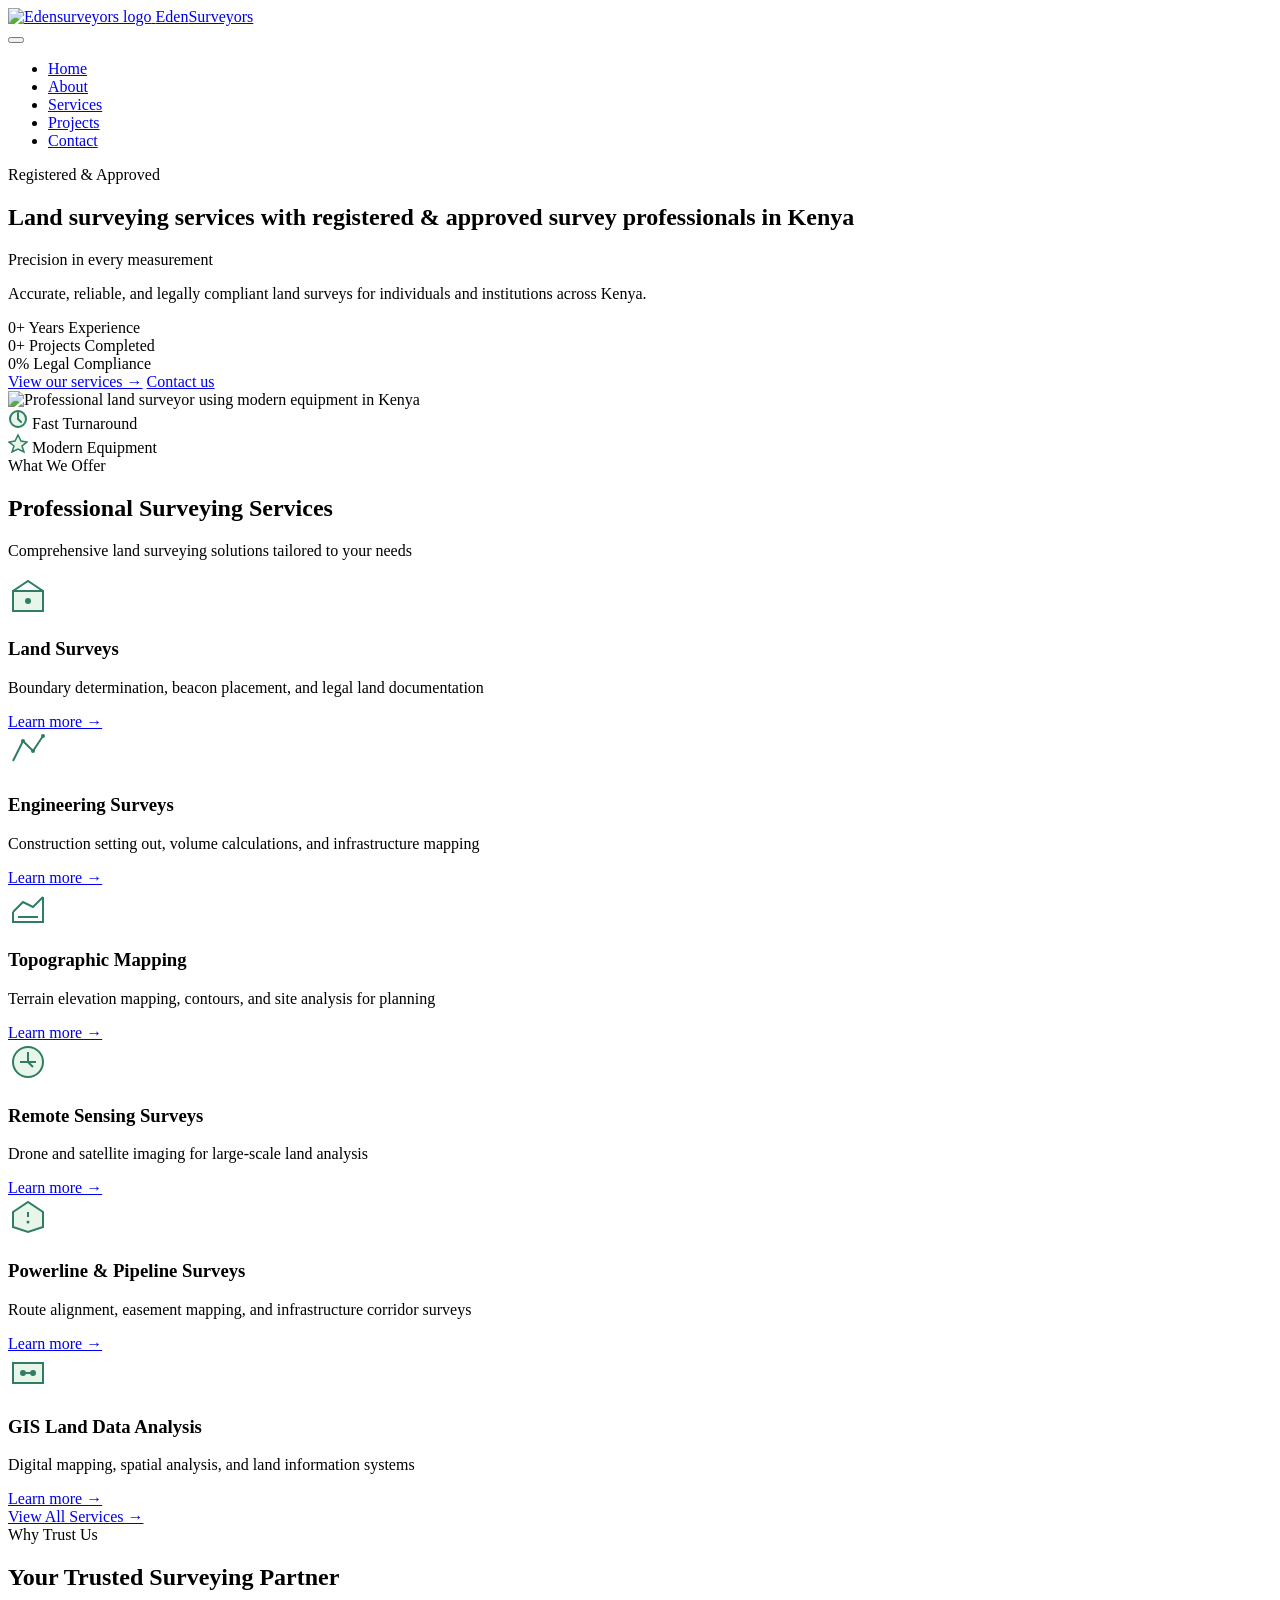
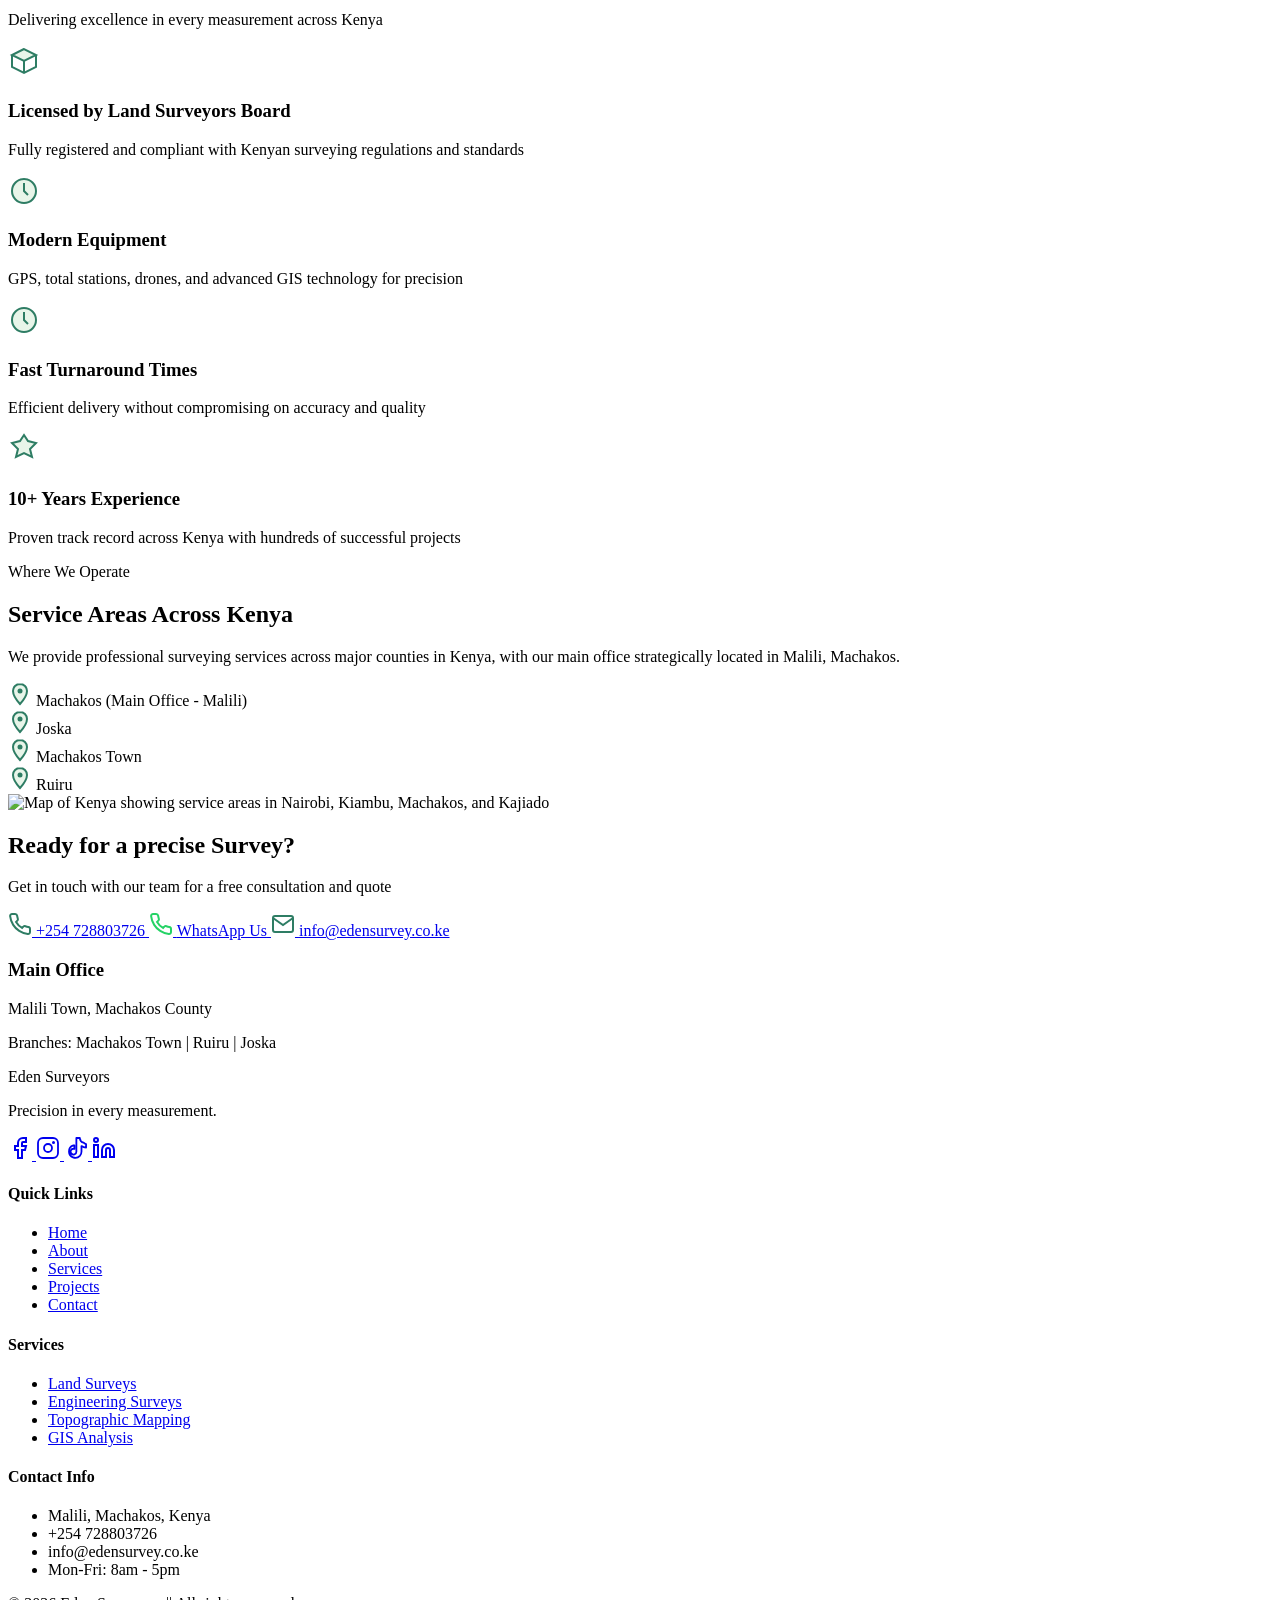
==== index.html @ 84f847ff "initial commit" ====
<!DOCTYPE html>
<html lang="en">

<head>
    <meta charset="UTF-8">
    <meta name="viewport" content="width=device-width, initial-scale=1.0, viewport-fit=cover">
    <title>Eden Surveyors | Precision in Every Measurement</title>
    <meta name="description"
        content="Eden Surveyors is registered & approved to provide land, engineering, and topographic surveys in Nairobi, Joska, Machakos, and Kiambu. Fast, accurate, and legally compliant.">
    <meta name="keywords"
        content="Eden surveyors, land surveyors Kenya, boundary survey Nairobi, topographic survey Machakos, licensed surveyor Kiambu, engineering surveys, GIS mapping Kenya">
    <meta name="author" content="Eden Surveyors">
    <meta name="robots" content="index, follow">
    <link rel="canonical" href="https://edensurvey.co.ke/">

    <!--<base href="/site/"> -->

    <!-- Open Graph / Social Media Meta Tags -->
    <meta property="og:title" content="Eden Surveyors | Licensed Land Surveyors in Kenya">
    <meta property="og:description"
        content="Precision in every measurement. Accurate, reliable, and legally compliant land surveys.">
    <meta property="og:image" content="https://edensurvey.co.ke/assets/images/og-image.jpg">
    <meta property="og:url" content="https://edensurvey.co.ke/">
    <meta property="og:type" content="website">

    <!-- Twitter Card -->
    <meta name="twitter:card" content="summary_large_image">
    <meta name="twitter:title" content="Eden Surveys | Licensed Land Surveyors in Kenya">
    <meta name="twitter:description"
        content="Precision in every measurement. Accurate, reliable, and legally compliant land surveys.">

    <!-- Preconnect for Performance -->
    <link rel="preconnect" href="https://fonts.googleapis.com">
    <link rel="preconnect" href="https://fonts.gstatic.com" crossorigin>

    <!-- Stylesheet -->
    <link rel="stylesheet" href="https://edensurvey.co.ke/assets/css/style.css">

    <!-- Favicon -->
    <link rel="icon" type="image/x-icon" href="https://edensurvey.co.ke/favicon.ico">
    <link rel="apple-touch-icon" href="https://edensurvey.co.ke/assets/images/apple-touch-icon.png">


</head>

<body>

    <!-- Header / Navigation -->
    <header class="site-header">
        <div class="container">
            <div class="logo">
                <a href="https://edensurvey.co.ke">
                    <img src="https://edensurvey.co.ke/assets/images/logo.webp" alt="Edensurveyors logo" width="50"
                        height="50" loading="lazy">
                    <span class="logo-text">Eden<span class="logo-highlight">Surveyors</span></span>
                </a>
            </div>
            <button class="mobile-menu-btn" aria-label="Menu">
                <span></span>
                <span></span>
                <span></span>
            </button>
            <nav>
                <ul>
                    <li><a href="https://edensurvey.co.ke" class="active">Home</a></li>
                    <li><a href="https://edensurvey.co.ke/about">About</a></li>
                    <li><a href="https://edensurvey.co.ke/services">Services</a></li>
                    <li><a href="https://edensurvey.co.ke/projects">Projects</a></li>
                    <li><a href="https://edensurvey.co.ke/contact">Contact</a></li>
                </ul>
            </nav>
        </div>
    </header>

    <main>
        <!-- Hero Section  -->
        <section class="hero">
            <div class="container">
                <div class="hero-grid">
                    <div class="hero-content">
                        <div class="hero-badge">Registered & Approved</div>
                        <h1>Land surveying services with registered & approved survey professionals <span
                                class="highlight">in Kenya</span></h1>
                        <p class="tagline">Precision in every measurement</p>
                        <p class="hero-description">Accurate, reliable, and legally compliant land surveys for
                            individuals and institutions across Kenya.</p>
                        <div class="hero-stats">
                            <div class="stat">
                                <span class="stat-number" data-target="10">0</span><span class="stat-suffix">+</span>
                                <span class="stat-label">Years Experience</span>
                            </div>
                            <div class="stat">
                                <span class="stat-number" data-target="500">0</span><span class="stat-suffix">+</span>
                                <span class="stat-label">Projects Completed</span>
                            </div>
                            <div class="stat">
                                <span class="stat-number" data-target="100">0</span><span class="stat-suffix">%</span>
                                <span class="stat-label">Legal Compliance</span>
                            </div>
                        </div>
                        <div class="cta-buttons">
                            <a href="services" class="btn btn-primary">View our services →</a>
                            <a href="contact" class="btn btn-secondary">Contact us</a>
                        </div>
                    </div>
                    <div class="hero-image">
                        <div class="image-wrapper">
                            <img src="https://edensurvey.co.ke/assets/images/Gnss-config.webp"
                                alt="Professional land surveyor using modern equipment in Kenya" width="600"
                                height="500" loading="eager">
                            <div class="floating-card card-1">
                                <svg width="20" height="20" viewBox="0 0 20 20" fill="none">
                                    <circle cx="10" cy="10" r="8" stroke="#2E7D64" stroke-width="2" fill="#E8F5E9" />
                                    <path d="M10 4V10L13 13" stroke="#2E7D64" stroke-width="2" stroke-linecap="round" />
                                </svg>
                                <span>Fast Turnaround</span>
                            </div>
                            <div class="floating-card card-2">
                                <svg width="20" height="20" viewBox="0 0 20 20" fill="none">
                                    <path d="M10 2L13 8L19 9L14 13L16 19L10 16L4 19L6 13L1 9L7 8L10 2Z" fill="#E8F5E9"
                                        stroke="#2E7D64" stroke-width="1.5" />
                                </svg>
                                <span>Modern Equipment</span>
                            </div>
                        </div>
                    </div>
                </div>
            </div>
        </section>

        <!-- Services Snapshot Section -->
        <section class="services-snapshot">
            <div class="container">
                <div class="section-header">
                    <span class="section-tag">What We Offer</span>
                    <h2>Professional Surveying Services</h2>
                    <p>Comprehensive land surveying solutions tailored to your needs</p>
                </div>
                <div class="service-grid">
                    <div class="service-card">
                        <div class="service-icon">
                            <svg width="40" height="40" viewBox="0 0 40 40" fill="none">
                                <rect x="5" y="15" width="30" height="20" stroke="#2E7D64" stroke-width="2"
                                    fill="#E8F5E9" />
                                <path d="M5 15L20 5L35 15" stroke="#2E7D64" stroke-width="2" fill="none" />
                                <circle cx="20" cy="25" r="3" fill="#2E7D64" />
                            </svg>
                        </div>
                        <h3>Land Surveys</h3>
                        <p>Boundary determination, beacon placement, and legal land documentation</p>
                        <a href="services#land-surveys" class="read-more">Learn more →</a>
                    </div>
                    <div class="service-card">
                        <div class="service-icon">
                            <svg width="40" height="40" viewBox="0 0 40 40" fill="none">
                                <path d="M5 30L15 10L25 20L35 5" stroke="#2E7D64" stroke-width="2" fill="none" />
                                <circle cx="15" cy="10" r="2" fill="#2E7D64" />
                                <circle cx="25" cy="20" r="2" fill="#2E7D64" />
                                <circle cx="35" cy="5" r="2" fill="#2E7D64" />
                            </svg>
                        </div>
                        <h3>Engineering Surveys</h3>
                        <p>Construction setting out, volume calculations, and infrastructure mapping</p>
                        <a href="services#engineering-surveys" class="read-more">Learn more →</a>
                    </div>
                    <div class="service-card">
                        <div class="service-icon">
                            <svg width="40" height="40" viewBox="0 0 40 40" fill="none">
                                <path d="M5 25L15 15L25 20L35 10" stroke="#2E7D64" stroke-width="2" fill="none" />
                                <path d="M5 25L5 35L35 35L35 10" stroke="#2E7D64" stroke-width="2" fill="none" />
                                <path d="M10 30H30" stroke="#2E7D64" stroke-width="2" />
                            </svg>
                        </div>
                        <h3>Topographic Mapping</h3>
                        <p>Terrain elevation mapping, contours, and site analysis for planning</p>
                        <a href="services#topographic-mapping" class="read-more">Learn more →</a>
                    </div>
                    <div class="service-card">
                        <div class="service-icon">
                            <svg width="40" height="40" viewBox="0 0 40 40" fill="none">
                                <circle cx="20" cy="20" r="15" stroke="#2E7D64" stroke-width="2" fill="#E8F5E9" />
                                <path d="M20 10V20L25 25" stroke="#2E7D64" stroke-width="2" />
                                <path d="M12 20H28" stroke="#2E7D64" stroke-width="2" />
                            </svg>
                        </div>
                        <h3>Remote Sensing Surveys</h3>
                        <p>Drone and satellite imaging for large-scale land analysis</p>
                        <a href="services#remote-sensing" class="read-more">Learn more →</a>
                    </div>
                    <div class="service-card">
                        <div class="service-icon">
                            <svg width="40" height="40" viewBox="0 0 40 40" fill="none">
                                <path d="M5 15L20 5L35 15V30L20 35L5 30V15Z" stroke="#2E7D64" stroke-width="2"
                                    fill="#E8F5E9" />
                                <path d="M20 15V20" stroke="#2E7D64" stroke-width="2" />
                                <circle cx="20" cy="25" r="1.5" fill="#2E7D64" />
                            </svg>
                        </div>
                        <h3>Powerline & Pipeline Surveys</h3>
                        <p>Route alignment, easement mapping, and infrastructure corridor surveys</p>
                        <a href="services#powerline-pipeline" class="read-more">Learn more →</a>
                    </div>
                    <div class="service-card">
                        <div class="service-icon">
                            <svg width="40" height="40" viewBox="0 0 40 40" fill="none">
                                <rect x="5" y="10" width="30" height="20" stroke="#2E7D64" stroke-width="2"
                                    fill="#E8F5E9" />
                                <circle cx="15" cy="20" r="3" fill="#2E7D64" />
                                <circle cx="25" cy="20" r="3" fill="#2E7D64" />
                                <path d="M18 20L22 20" stroke="#2E7D64" stroke-width="2" />
                            </svg>
                        </div>
                        <h3>GIS Land Data Analysis</h3>
                        <p>Digital mapping, spatial analysis, and land information systems</p>
                        <a href="services#gis-analysis" class="read-more">Learn more →</a>
                    </div>
                </div>
                <div class="services-cta">
                    <a href="services" class="btn btn-outline">View All Services →</a>
                </div>
            </div>
        </section>

        <!-- Why Choose Us Section -->
        <section class="why-choose">
            <div class="container">
                <div class="section-header">
                    <span class="section-tag">Why Trust Us</span>
                    <h2>Your Trusted Surveying Partner</h2>
                    <p>Delivering excellence in every measurement across Kenya</p>
                </div>
                <div class="features-grid">
                    <div class="feature-card">
                        <div class="feature-icon">
                            <svg width="32" height="32" viewBox="0 0 32 32" fill="none">
                                <path d="M16 4L4 10L16 16L28 10L16 4Z" stroke="#2E7D64" stroke-width="2"
                                    fill="#E8F5E9" />
                                <path d="M4 10V22L16 28L28 22V10" stroke="#2E7D64" stroke-width="2" fill="none" />
                                <path d="M16 16V28" stroke="#2E7D64" stroke-width="2" />
                            </svg>
                        </div>
                        <h3>Licensed by Land Surveyors Board</h3>
                        <p>Fully registered and compliant with Kenyan surveying regulations and standards</p>
                    </div>
                    <div class="feature-card">
                        <div class="feature-icon">
                            <svg width="32" height="32" viewBox="0 0 32 32" fill="none">
                                <circle cx="16" cy="16" r="12" stroke="#2E7D64" stroke-width="2" fill="#E8F5E9" />
                                <path d="M16 8V16L20 20" stroke="#2E7D64" stroke-width="2" />
                            </svg>
                        </div>
                        <h3>Modern Equipment</h3>
                        <p>GPS, total stations, drones, and advanced GIS technology for precision</p>
                    </div>
                    <div class="feature-card">
                        <div class="feature-icon">
                            <svg width="32" height="32" viewBox="0 0 32 32" fill="none">
                                <path
                                    d="M16 28C22.6274 28 28 22.6274 28 16C28 9.37258 22.6274 4 16 4C9.37258 4 4 9.37258 4 16C4 22.6274 9.37258 28 16 28Z"
                                    stroke="#2E7D64" stroke-width="2" fill="#E8F5E9" />
                                <path d="M16 8V16L20 20" stroke="#2E7D64" stroke-width="2" />
                            </svg>
                        </div>
                        <h3>Fast Turnaround Times</h3>
                        <p>Efficient delivery without compromising on accuracy and quality</p>
                    </div>
                    <div class="feature-card">
                        <div class="feature-icon">
                            <svg width="32" height="32" viewBox="0 0 32 32" fill="none">
                                <path d="M16 2L20 8L28 10L22 16L24 24L16 20L8 24L10 16L4 10L12 8L16 2Z" stroke="#2E7D64"
                                    stroke-width="2" fill="#E8F5E9" />
                            </svg>
                        </div>
                        <h3>10+ Years Experience</h3>
                        <p>Proven track record across Kenya with hundreds of successful projects</p>
                    </div>
                </div>
            </div>
        </section>

        <!-- Service Areas Section -->
        <section class="service-areas">
            <div class="container">
                <div class="areas-wrapper">
                    <div class="areas-content">
                        <span class="section-tag">Where We Operate</span>
                        <h2>Service Areas Across Kenya</h2>
                        <p>We provide professional surveying services across major counties in Kenya, with our main
                            office strategically located in Malili, Machakos.</p>
                        <div class="areas-list">
                            <div class="area-item">
                                <svg width="24" height="24" viewBox="0 0 24 24" fill="none">
                                    <path d="M12 2C8.13 2 5 5.13 5 9c0 5.25 7 13 7 13s7-7.75 7-13c0-3.87-3.13-7-7-7z"
                                        stroke="#2E7D64" stroke-width="2" fill="#E8F5E9" />
                                    <circle cx="12" cy="9" r="2.5" fill="#2E7D64" />
                                </svg>
                                <span>Machakos (Main Office - Malili)</span>
                            </div>
                            <div class="area-item">
                                <svg width="24" height="24" viewBox="0 0 24 24" fill="none">
                                    <path d="M12 2C8.13 2 5 5.13 5 9c0 5.25 7 13 7 13s7-7.75 7-13c0-3.87-3.13-7-7-7z"
                                        stroke="#2E7D64" stroke-width="2" fill="#E8F5E9" />
                                    <circle cx="12" cy="9" r="2.5" fill="#2E7D64" />
                                </svg>
                                <span>Joska</span>
                            </div>
                            <div class="area-item">
                                <svg width="24" height="24" viewBox="0 0 24 24" fill="none">
                                    <path d="M12 2C8.13 2 5 5.13 5 9c0 5.25 7 13 7 13s7-7.75 7-13c0-3.87-3.13-7-7-7z"
                                        stroke="#2E7D64" stroke-width="2" fill="#E8F5E9" />
                                    <circle cx="12" cy="9" r="2.5" fill="#2E7D64" />
                                </svg>
                                <span>Machakos Town</span>
                            </div>
                            <div class="area-item">
                                <svg width="24" height="24" viewBox="0 0 24 24" fill="none">
                                    <path d="M12 2C8.13 2 5 5.13 5 9c0 5.25 7 13 7 13s7-7.75 7-13c0-3.87-3.13-7-7-7z"
                                        stroke="#2E7D64" stroke-width="2" fill="#E8F5E9" />
                                    <circle cx="12" cy="9" r="2.5" fill="#2E7D64" />
                                </svg>
                                <span>Ruiru</span>
                            </div>
                        </div>
                    </div>
                    <div class="areas-map">
                        <img src="https://edensurvey.co.ke/assets/images/Gnss-config.webp"
                            alt="Map of Kenya showing service areas in Nairobi, Kiambu, Machakos, and Kajiado"
                            width="400" height="300" loading="lazy">
                    </div>
                </div>
            </div>
        </section>

        <!-- Contact CTA Section -->
        <section class="contact-cta">
            <div class="container">
                <div class="cta-wrapper">
                    <div class="cta-content">
                        <h2>Ready for a precise Survey?</h2>
                        <p>Get in touch with our team for a free consultation and quote</p>
                        <div class="contact-methods">
                            <a href="tel:+254712345678" class="contact-method">
                                <svg width="24" height="24" viewBox="0 0 24 24" fill="none">
                                    <path
                                        d="M22 16.92v3a2 2 0 0 1-2.18 2 19.79 19.79 0 0 1-8.63-3.07 19.5 19.5 0 0 1-6-6 19.79 19.79 0 0 1-3.07-8.67A2 2 0 0 1 4.11 2h3a2 2 0 0 1 2 1.72c.127.96.362 1.903.7 2.81a2 2 0 0 1-.45 2.11L8.09 9.91a16 16 0 0 0 6 6l1.27-1.27a2 2 0 0 1 2.11-.45c.907.338 1.85.573 2.81.7A2 2 0 0 1 22 16.92z"
                                        stroke="#2E7D64" stroke-width="2" fill="none" />
                                </svg>
                                <span>+254 728803726</span>
                            </a>
                            <a href="https://wa.me/254728803726?text=Hello%20Eden%20Surveys%2C%20I%20need%20a%20land%20survey"
                                class="contact-method whatsapp" target="_blank">
                                <svg width="24" height="24" viewBox="0 0 24 24" fill="none">
                                    <path
                                        d="M22 16.92v3a2 2 0 0 1-2.18 2 19.79 19.79 0 0 1-8.63-3.07 19.5 19.5 0 0 1-6-6 19.79 19.79 0 0 1-3.07-8.67A2 2 0 0 1 4.11 2h3a2 2 0 0 1 2 1.72c.127.96.362 1.903.7 2.81a2 2 0 0 1-.45 2.11L8.09 9.91a16 16 0 0 0 6 6l1.27-1.27a2 2 0 0 1 2.11-.45c.907.338 1.85.573 2.81.7A2 2 0 0 1 22 16.92z"
                                        stroke="#25D366" stroke-width="2" fill="none" />
                                </svg>
                                <span>WhatsApp Us</span>
                            </a>
                            <a href="mailto:info@edensurvey.co.ke" class="contact-method">
                                <svg width="24" height="24" viewBox="0 0 24 24" fill="none">
                                    <path
                                        d="M4 4h16c1.1 0 2 .9 2 2v12c0 1.1-.9 2-2 2H4c-1.1 0-2-.9-2-2V6c0-1.1.9-2 2-2z"
                                        stroke="#2E7D64" stroke-width="2" fill="none" />
                                    <polyline points="22,6 12,13 2,6" stroke="#2E7D64" stroke-width="2" fill="none" />
                                </svg>
                                <span>info@edensurvey.co.ke</span>
                            </a>
                        </div>
                    </div>
                    <div class="cta-branch">
                        <h3>Main Office</h3>
                        <p>Malili Town, Machakos County</p>
                        <p>Branches: Machakos Town | Ruiru | Joska</p>
                    </div>
                </div>
            </div>
        </section>
    </main>

    <!-- Footer -->
    <footer class="site-footer">
        <div class="container">
            <div class="footer-grid">
                <div class="footer-about">
                    <div class="footer-logo">
                        <span class="logo-text">Eden <span class="logo-highlight">Surveyors</span></span>
                    </div>
                    <p>Precision in every measurement.</p>
                    <div class="social-links">
                        <a href="https://www.facebook.com/profile.php?id=61589334980556" aria-label="Facebook"
                            target="_blank">
                            <svg width="24" height="24" viewBox="0 0 24 24" fill="none">
                                <path d="M18 2h-3a5 5 0 0 0-5 5v3H7v4h3v8h4v-8h3l1-4h-4V7a1 1 0 0 1 1-1h3z"
                                    stroke="currentColor" stroke-width="2" fill="none" />
                            </svg>
                        </a>
                        <a href="https://www.instagram.com/muemaalexanderm?igsh=bmJtZWE2NGZodjVl" aria-label="Instagram"
                            target="_blank">
                            <svg width="24" height="24" viewBox="0 0 24 24" fill="none">
                                <rect x="2" y="2" width="20" height="20" rx="5" ry="5" stroke="currentColor"
                                    stroke-width="1.8" fill="none" />
                                <circle cx="12" cy="12" r="4" stroke="currentColor" stroke-width="1.8" fill="none" />
                                <circle cx="17.5" cy="6.5" r="1.5" fill="currentColor" />
                            </svg>
                        </a>
                        <a href="#" aria-label="TikTok">
                            <svg width="24" height="24" viewBox="0 0 24 24" fill="none">
                                <path
                                    d="M19.59 6.69a4.83 4.83 0 0 1-3.77-4.25V2h-3.45v13.67a2.89 2.89 0 0 1-5.2 1.74 2.89 2.89 0 0 1 2.31-4.64 2.93 2.93 0 0 1 .88.13V9.4a6.84 6.84 0 0 0-1-.05A6.33 6.33 0 0 0 5 15.64a6.34 6.34 0 0 0 10.86 4.27 6.34 6.34 0 0 0 1.63-4.28V10.1a7.76 7.76 0 0 0 4.59 1.48V8.16a4.67 4.67 0 0 1-2.49-1.47z"
                                    stroke="currentColor" stroke-width="1.8" stroke-linecap="round"
                                    stroke-linejoin="round" fill="none" />
                            </svg>
                        </a>
                        <a href="https://www.linkedin.com/in/muema-alexander-3a130a305?utm_source=share_via&utm_content=profile&utm_medium=member_android"
                            aria-label="LinkedIn" target="_blank">
                            <svg width="24" height="24" viewBox="0 0 24 24" fill="none">
                                <path d="M16 8a6 6 0 0 1 6 6v7h-4v-7a2 2 0 0 0-2-2 2 2 0 0 0-2 2v7h-4v-7a6 6 0 0 1 6-6z"
                                    stroke="currentColor" stroke-width="2" fill="none" />
                                <rect x="2" y="9" width="4" height="12" stroke="currentColor" stroke-width="2"
                                    fill="none" />
                                <circle cx="4" cy="4" r="2" stroke="currentColor" stroke-width="2" fill="none" />
                            </svg>
                        </a>
                    </div>
                </div>
                <div class="footer-links">
                    <h4>Quick Links</h4>
                    <ul>
                        <li><a href="https://edensurvey.co.ke">Home</a></li>
                        <li><a href="https://edensurvey.co.ke/about">About</a></li>
                        <li><a href="https://edensurvey.co.ke/services">Services</a></li>
                        <li><a href="https://edensurvey.co.ke/projects">Projects</a></li>
                        <li><a href="https://edensurvey.co.ke/contact">Contact</a></li>
                    </ul>
                </div>
                <div class="footer-services">
                    <h4>Services</h4>
                    <ul>
                        <li><a href="https://edensurvey.co.ke/services#land-surveys">Land Surveys</a></li>
                        <li><a href="https://edensurvey.co.ke/services#engineering-surveys">Engineering Surveys</a></li>
                        <li><a href="https://edensurvey.co.ke/services#topographic-mapping">Topographic Mapping</a></li>
                        <li><a href="https://edensurvey.co.ke/services#gis-analysis">GIS Analysis</a></li>
                    </ul>
                </div>
                <div class="footer-contact">
                    <h4>Contact Info</h4>
                    <ul>
                        <li> Malili, Machakos, Kenya</li>
                        <li> +254 728803726</li>
                        <li> info@edensurvey.co.ke</li>
                        <li> Mon-Fri: 8am - 5pm</li>
                    </ul>
                </div>
            </div>
            <div class="footer-bottom">
                <p>&copy; 2026 Eden Surveyors || All rights reserved.</p>
            </div>
        </div>
    </footer>

    <script src="https://edensurvey.co.ke/assets/js/main.js" defer></script>
    <script src="https://edensurvey.co.ke/assets/js/url-router.js" defer></script>
    <script src="https://edensurvey.co.ke/assets/js/schema.js" defer></script>
</body>

</html>
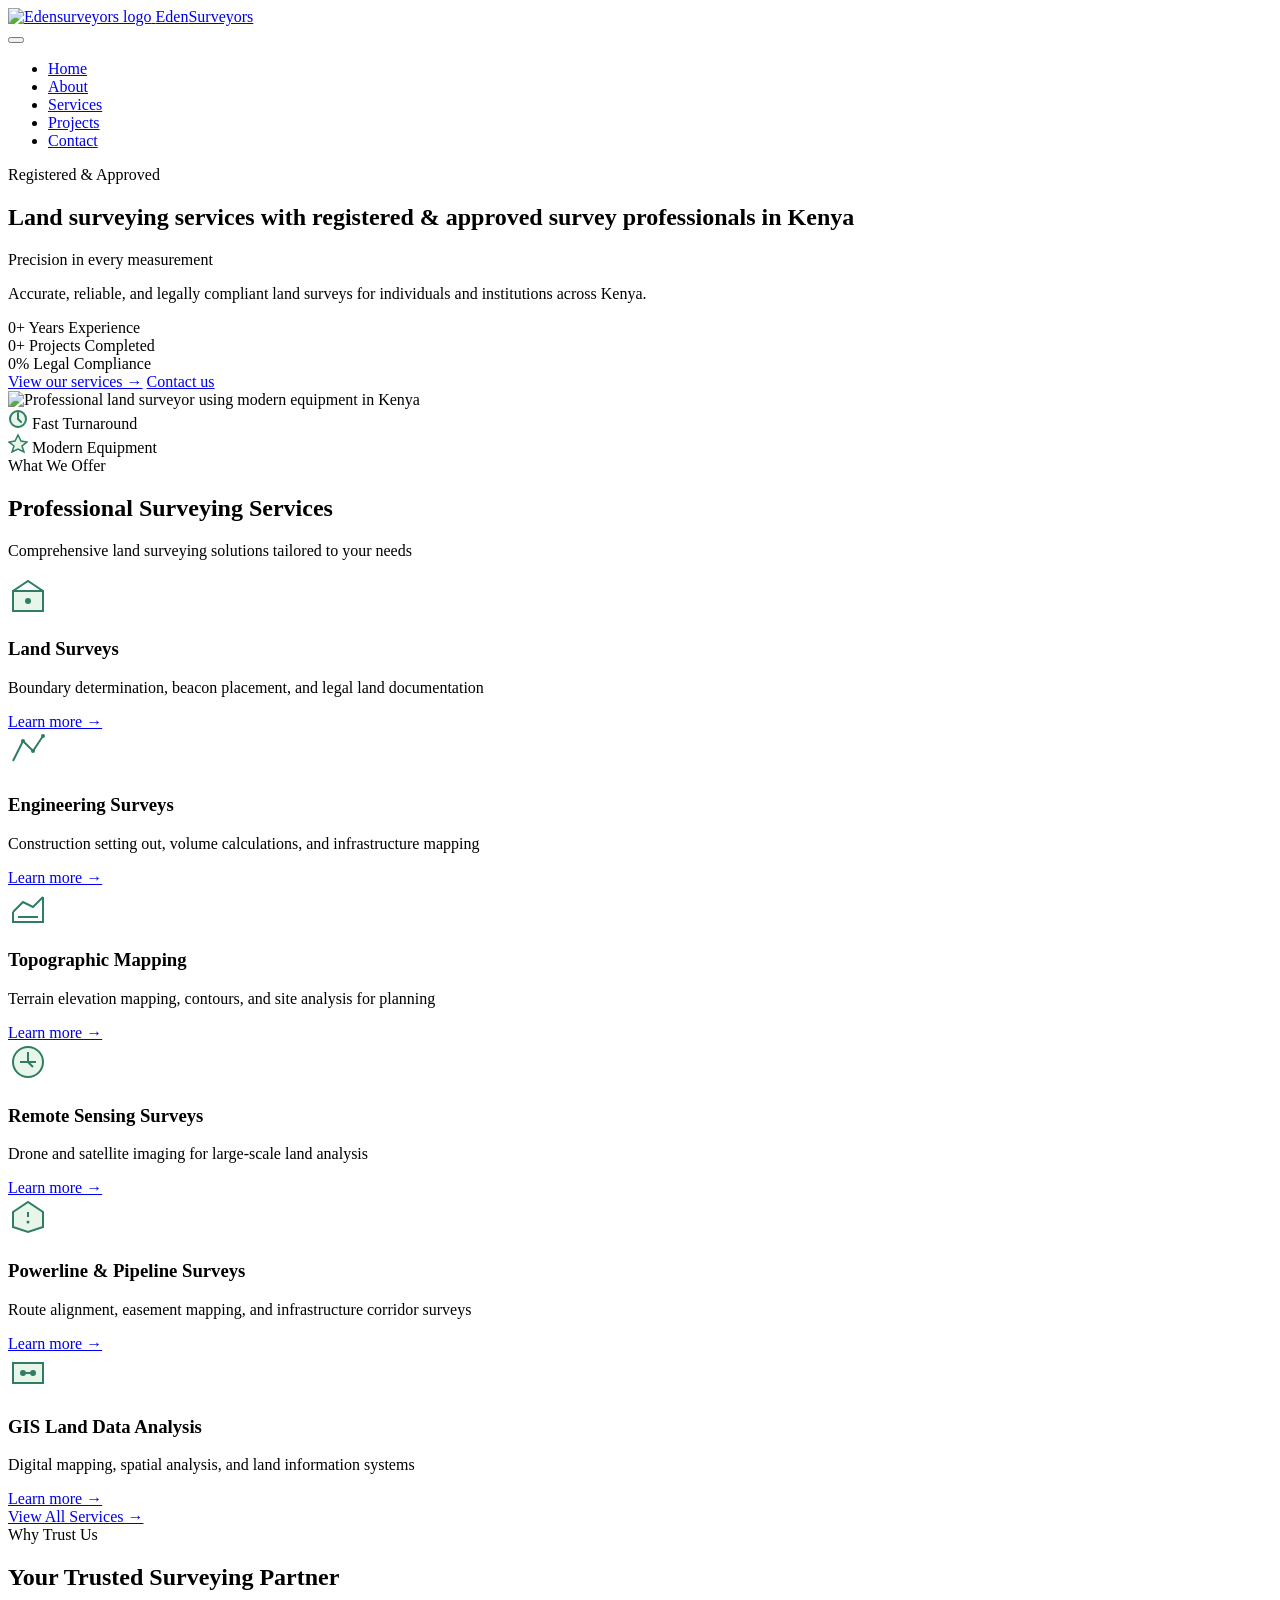
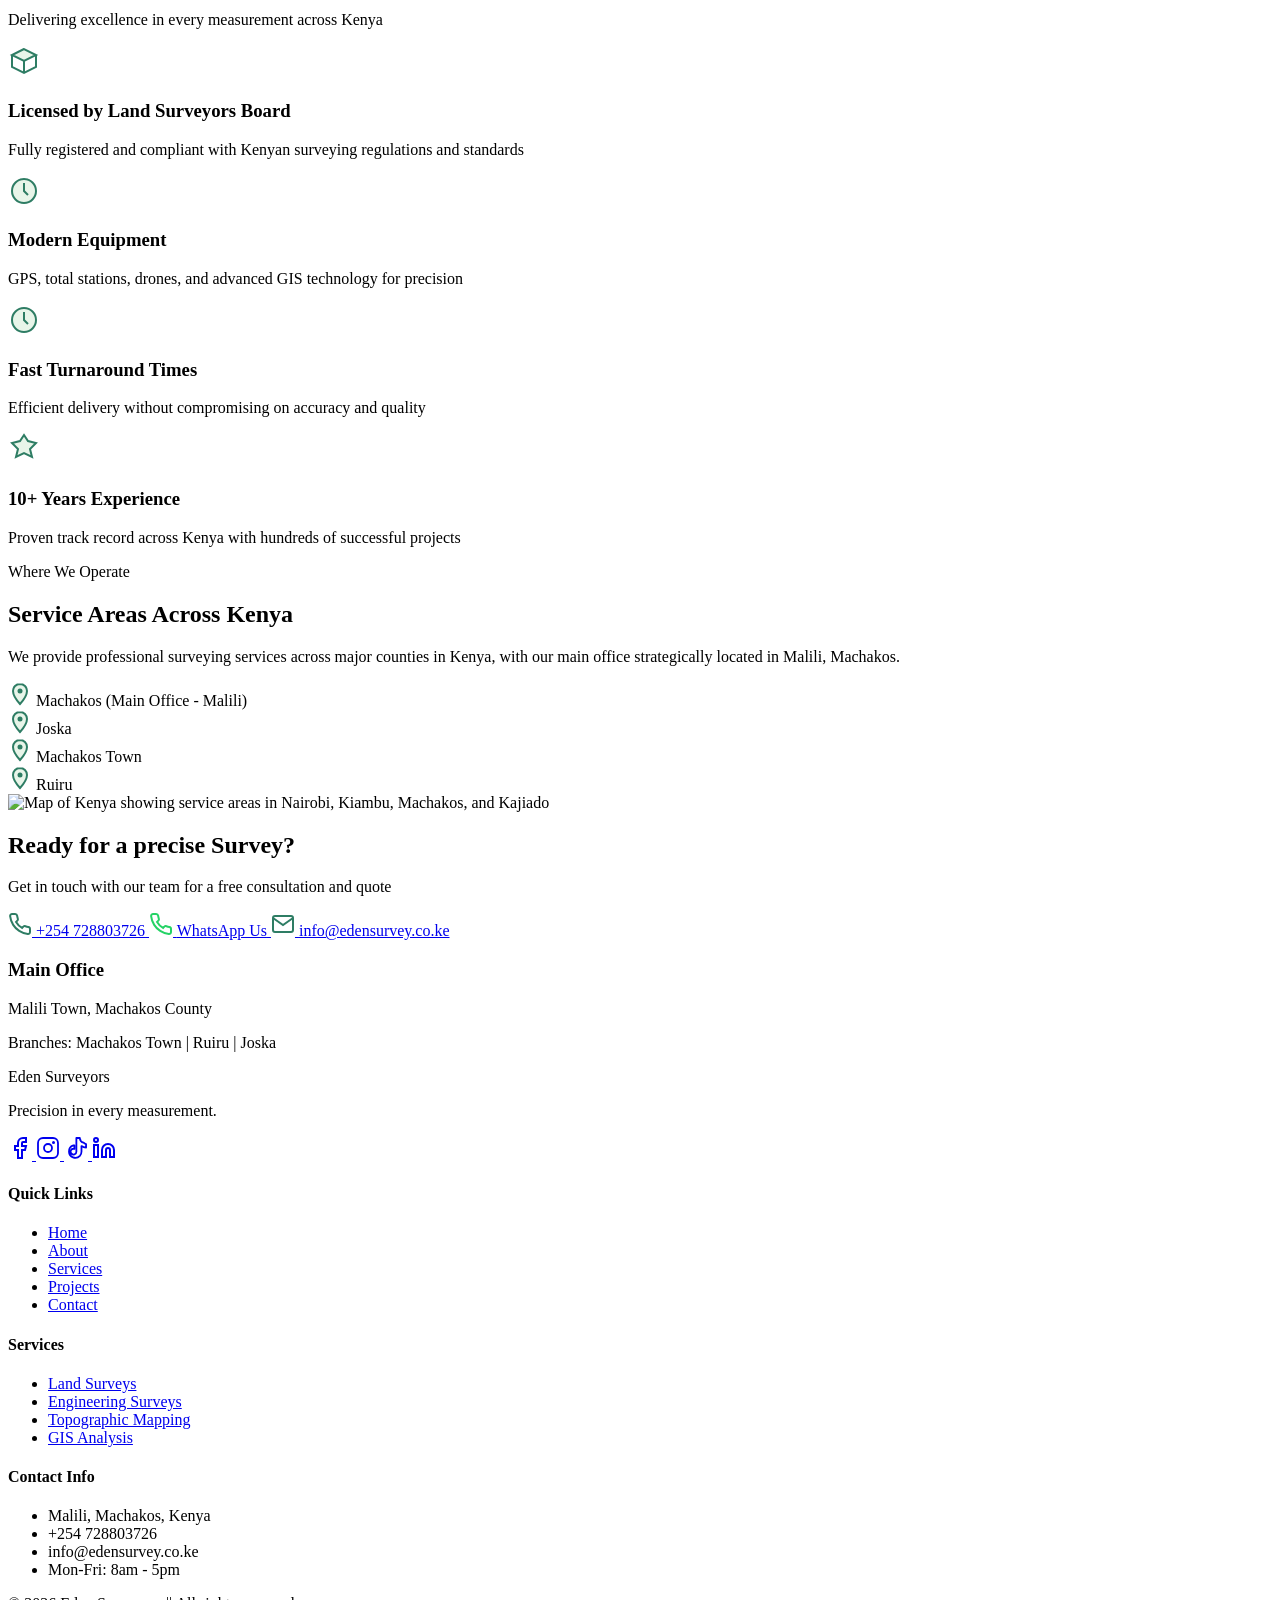
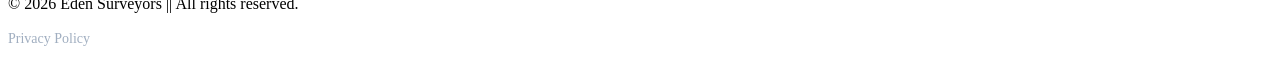
==== commit ce6d05d4: "refactor: all pages footer and favicon" ====
--- a/index.html
+++ b/index.html
@@ -19,7 +19,7 @@
     <meta property="og:title" content="Eden Surveyors | Licensed Land Surveyors in Kenya">
     <meta property="og:description"
         content="Precision in every measurement. Accurate, reliable, and legally compliant land surveys.">
-    <meta property="og:image" content="https://edensurvey.co.ke/assets/images/og-image.jpg">
+    <meta property="og:image" content="https://edensurvey.co.ke/assets/images/service1.jpeg">
     <meta property="og:url" content="https://edensurvey.co.ke/">
     <meta property="og:type" content="website">
 
@@ -454,6 +454,7 @@
             </div>
             <div class="footer-bottom">
                 <p>&copy; 2026 Eden Surveyors || All rights reserved.</p>
+                <p><a href="/privacy" style="color: #a0aec0; text-decoration: none; transition: color 0.3s ease; font-size: 0.875rem;" >Privacy Policy</a></p>
             </div>
         </div>
     </footer>
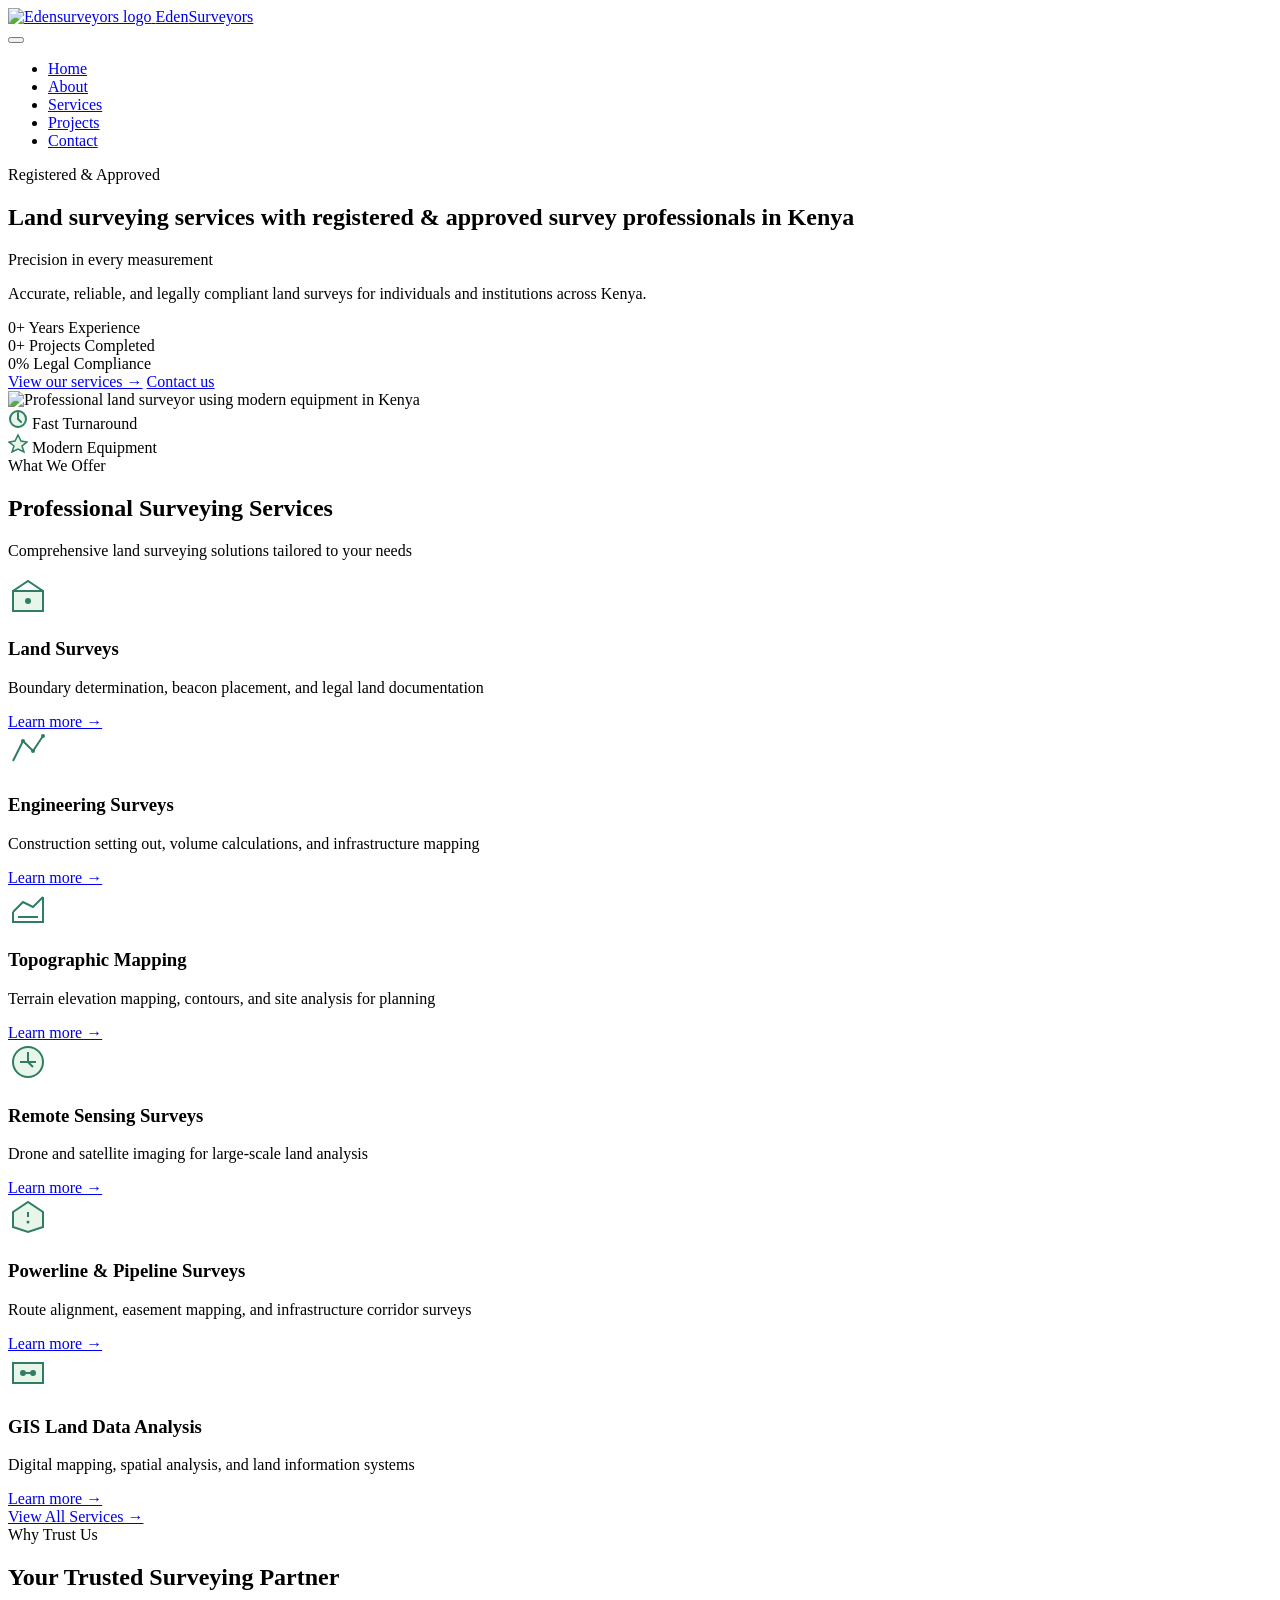
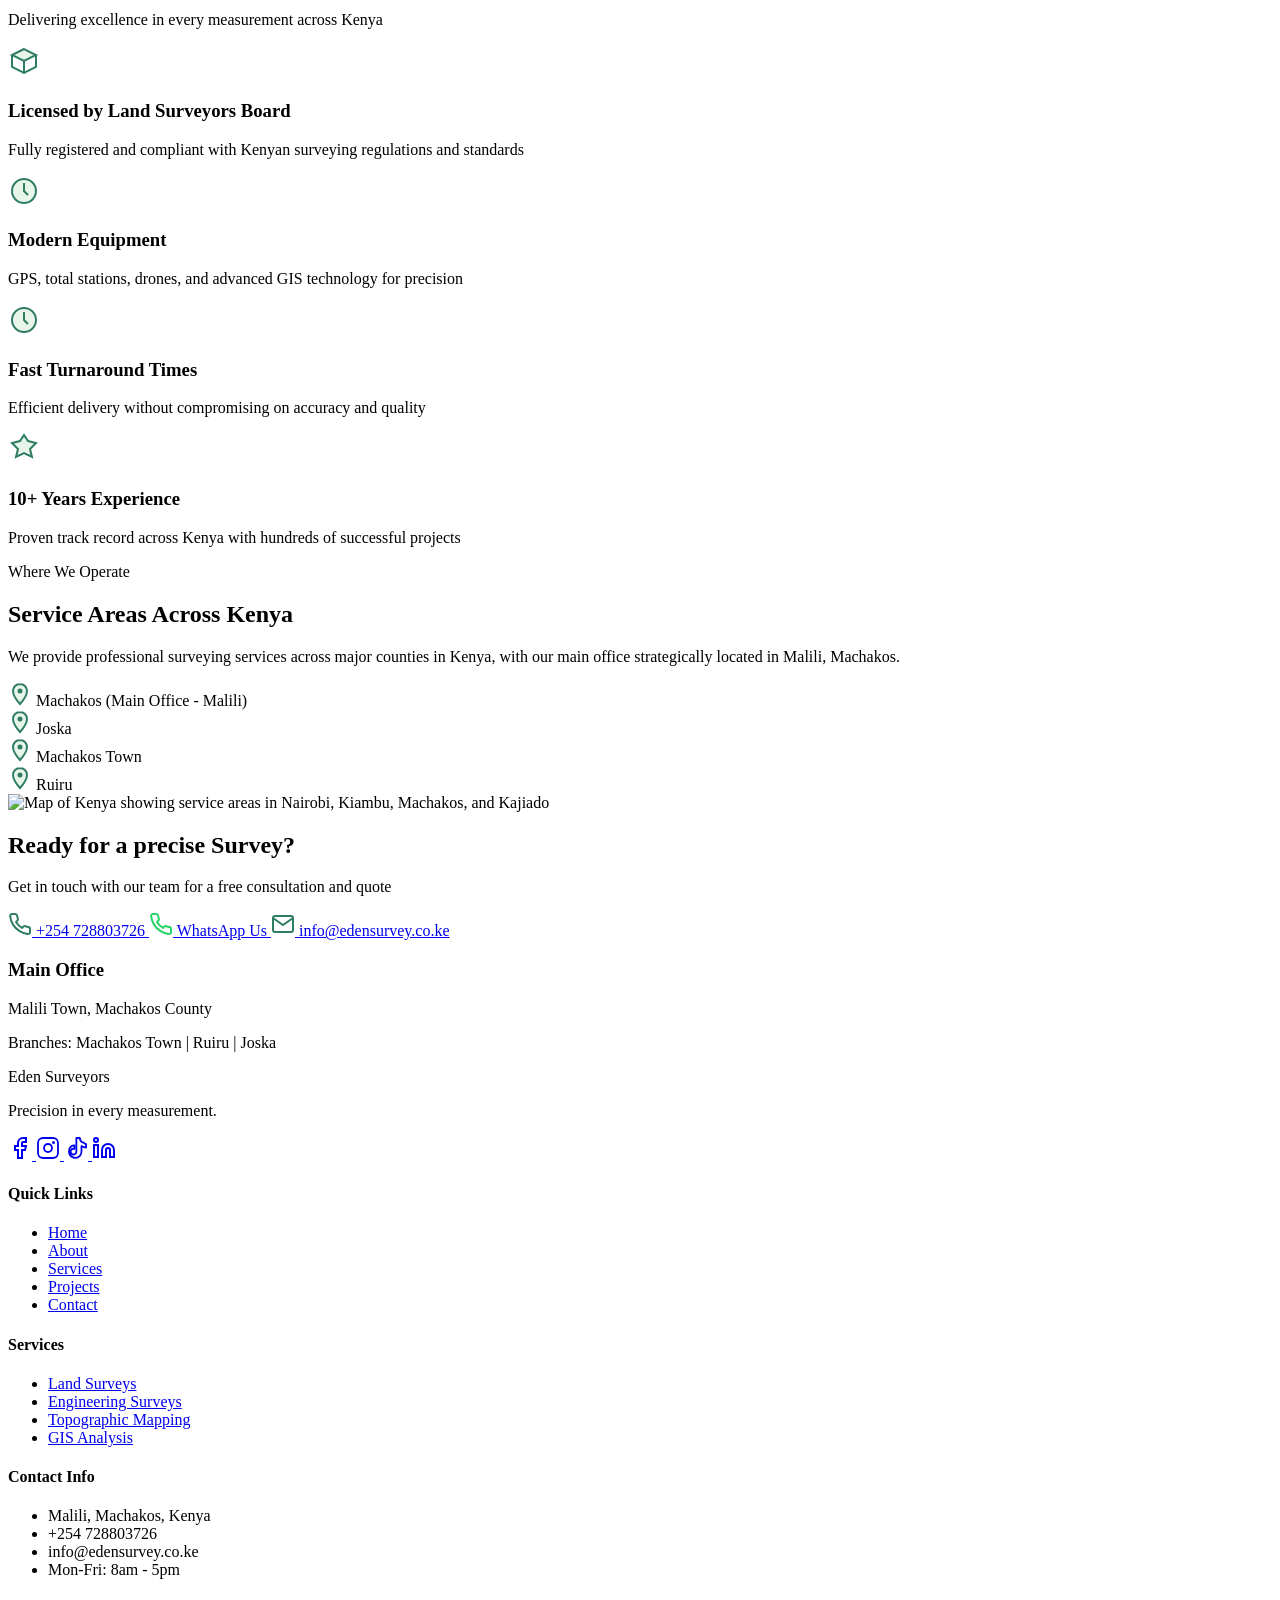
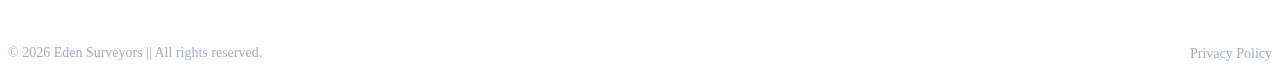
==== commit 4116eca5: "refactor footer for al pages" ====
--- a/index.html
+++ b/index.html
@@ -452,9 +452,11 @@
                     </ul>
                 </div>
             </div>
-            <div class="footer-bottom">
-                <p>&copy; 2026 Eden Surveyors || All rights reserved.</p>
-                <p><a href="/privacy" style="color: #a0aec0; text-decoration: none; transition: color 0.3s ease; font-size: 0.875rem;" >Privacy Policy</a></p>
+            <div class="footer-bottom" style="display: flex; justify-content: space-between; align-items: center; flex-wrap: wrap; padding-top: 2rem; margin-top: 2rem; border-top: 1px solid rgba(255, 255, 255, 0.1); gap: 1rem;">
+              <p style="margin: 0; font-size: 0.875rem; color: #a0aec0;">&copy; 2026 Eden Surveyors || All rights reserved.</p>
+              <p style="margin: 0;">
+              <a href="/privacy-policy" style="color: #a0aec0; text-decoration: none; transition: color 0.3s ease; font-size: 0.875rem;" onmouseover="this.style.color='#4CAF50'" 
+               onmouseout="this.style.color='#a0aec0'"> Privacy Policy</a></p>
             </div>
         </div>
     </footer>
